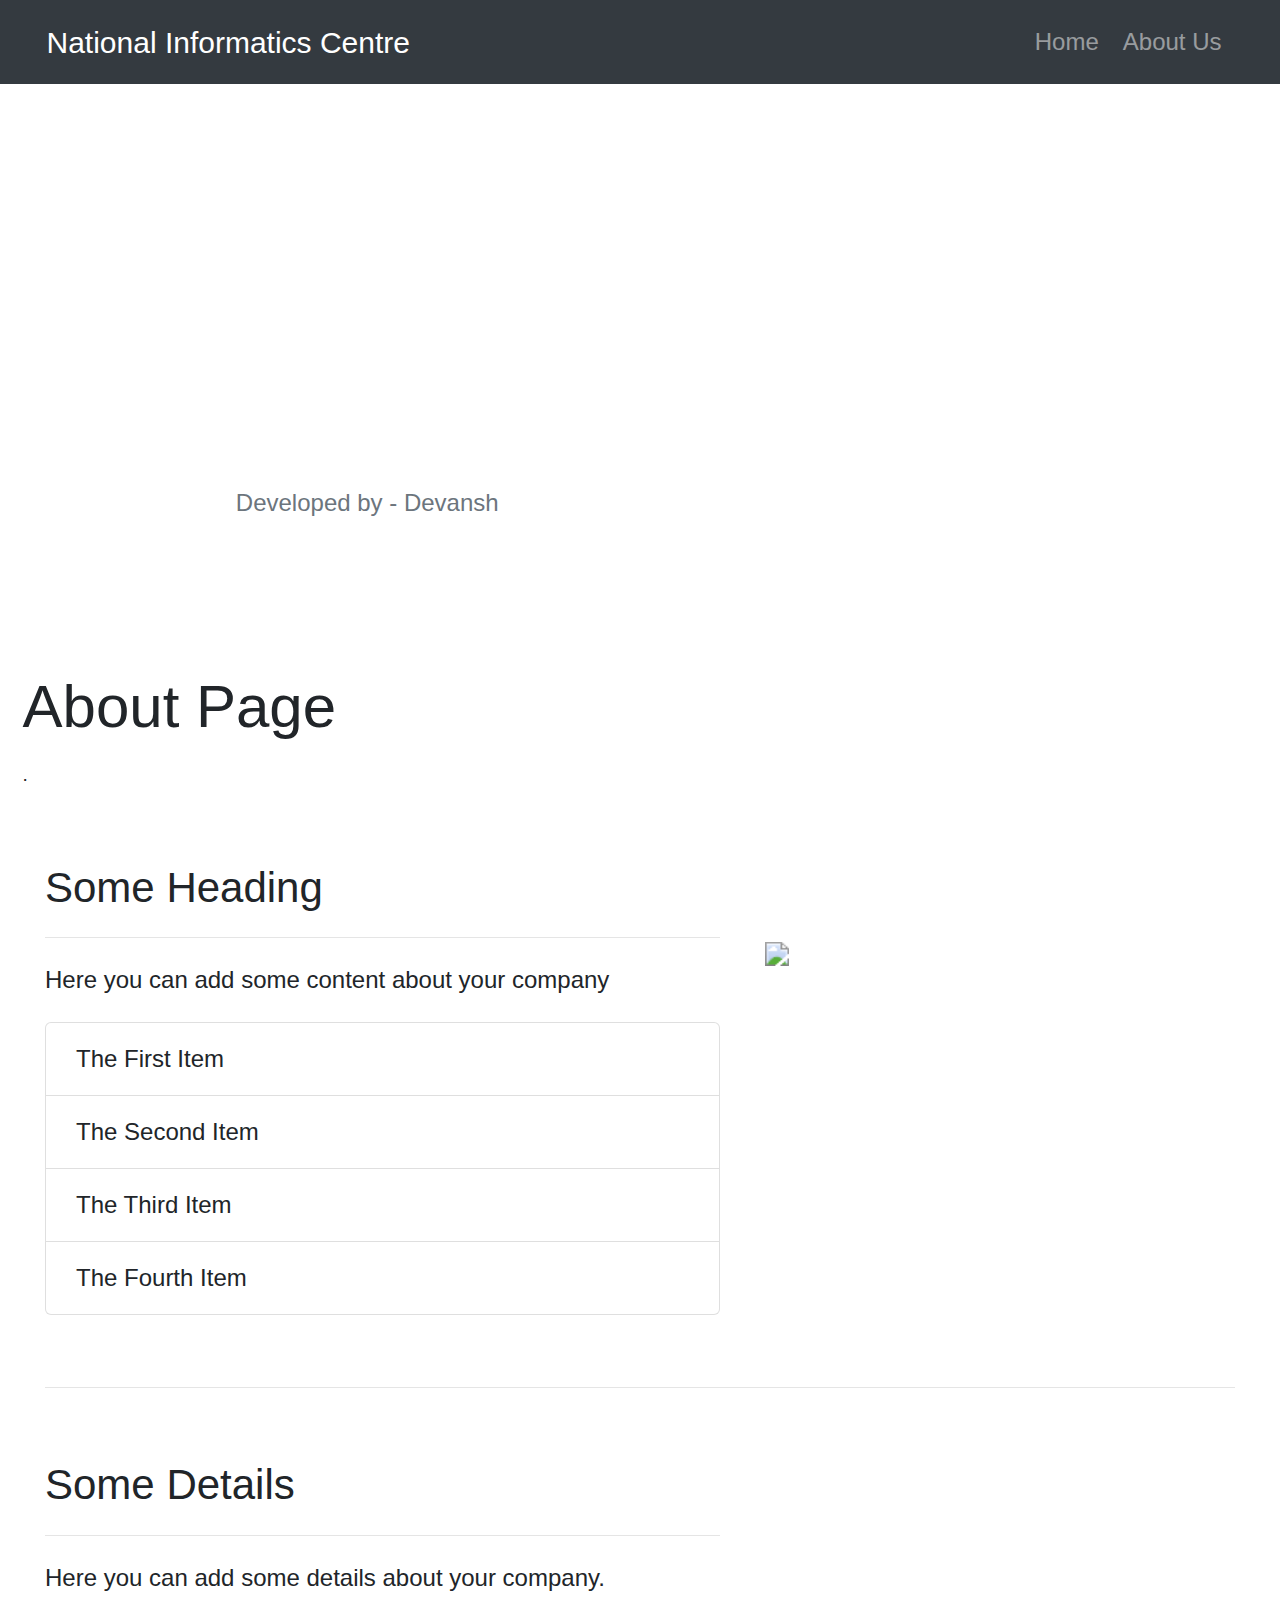
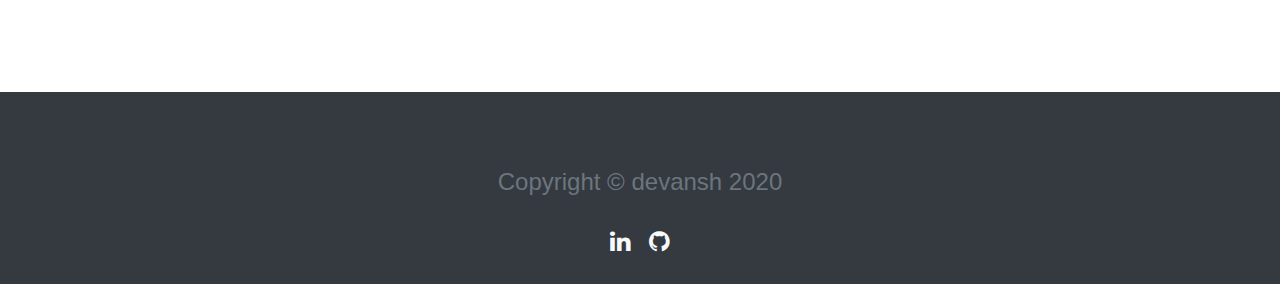
==== patient-api/src/main/webapp/about.html @ d9f9a185 "added additional webpages | added bootstrap files" ====
<!DOCTYPE html>
<html lang="en">
  <head>
    <!-- Required meta tags -->
    <meta charset="utf-8">
    <meta name="viewport" content="width=device-width, initial-scale=1, shrink-to-fit=no">

    <!-- Bootstrap CSS -->
    <link rel="stylesheet" href="https://stackpath.bootstrapcdn.com/bootstrap/4.4.1/css/bootstrap.min.css" 
    integrity="sha384-Vkoo8x4CGsO3+Hhxv8T/Q5PaXtkKtu6ug5TOeNV6gBiFeWPGFN9MuhOf23Q9Ifjh" crossorigin="anonymous">

    <!-- Font Awesome CDN-->
    <link href="https://stackpath.bootstrapcdn.com/font-awesome/4.7.0/css/font-awesome.min.css" 
    rel="stylesheet" integrity="sha384-wvfXpqpZZVQGK6TAh5PVlGOfQNHSoD2xbE+QkPxCAFlNEevoEH3Sl0sibVcOQVnN" 
    crossorigin="anonymous">
    
    <title>NIC-AboutUs</title>

    <!-- custom styling -->
    <link rel="stylesheet" href="css/style.css">
  </head>


  <body>
    <nav class="navbar navbar-expand-lg navbar-dark bg-dark fixed-top">

      <!-- container is a built-in bootstrap class -->
      <div class="container">

        <!-- Default bootstrap class for Main Company Icon/Name -->
        <a href="index.html" class="navbar-brand">National Informatics Centre</a>

        <!-- for the toggle menu button -->
        <button type="button" class="navbar-toggler" data-toggle="collapse" data-target="#navitems">
          <!-- for the toggler icon -->
          <span class="navbar-toggler-icon"></span>
        </button>

        <div class="collapse navbar-collapse" id="navitems">
          <ul class="navbar-nav ml-auto">
            <li class="nav-item"><a href="main.html" class="nav-link">Home</a></li>
            <li class="nav-item"><a href="#" class="nav-link">About Us</a></li>
          </ul>
        </div>
      </div>
    </nav>

    <header class="headermainabout mt-3">
      <div class="container">
        <div class="row">
          <div class="col-md-8 mx-auto ">
            <!-- headingtext is the name of custom class -->
            <div class ="display-4 headingtext"> About Us</div>
            <span class="text-muted">Developed by - Devansh</span>
          </div>
          
        </div>
      </div>
    </header>

    <!-- Main content -->
    <div class="container">
      <h1 class="">About Page</h1>
      <small class=""> . </small>

      <div class="container">
        <div class="row mb-5 mt-5">
          <div class="col-md-7">
            <span class="h3">Some Heading</span><hr>
            <p> Here you can add some content about your company </p>
            <ul class="list-group">
              <li class="list-group-item">The First Item</li>
              <li class="list-group-item">The Second Item</li>
              <li class="list-group-item">The Third Item</li>
              <li class="list-group-item">The Fourth Item</li>
            </ul>
          </div>
          <div class="col-md-5 mt-5">
            <img class="img-fluid" src="img/img1_home.jpg">
          </div>
        </div>
        <hr>
        <div class="row mb-5 mt-5">
           <div class="col-md-7">
            <span class="h3">Some Details</span><hr>
            <p>  Here you can add some details about your company. </p>
          </div>
        </div>
      </div>
    </div>

    <!-- Footer content -->
    <footer>
      <div class="container-fluid bg-dark">
        <div class="row">
          <div class="col-md-8 mx-auto">
            <p class="text-muted text-center mt-5">Copyright &copy; devansh 2020</p>
            <ul class="list-inline text-center">
              <li class="list-inline-item"><a href=""><i class="fa fa-linkedin text-light"></i></a></li>
              <li class="list-inline-item"><a href=""><i class="fa fa-github text-light"></i></a></li>
            </ul>
          </div>
        </div>
      </div>          
    </footer>


    <!-- jQuery first, then Popper.js, then Bootstrap JS -->
    <script src="https://code.jquery.com/jquery-3.4.1.slim.min.js" 
    integrity="sha384-J6qa4849blE2+poT4WnyKhv5vZF5SrPo0iEjwBvKU7imGFAV0wwj1yYfoRSJoZ+n" 
    crossorigin="anonymous"></script>
    <script src="https://cdn.jsdelivr.net/npm/popper.js@1.16.0/dist/umd/popper.min.js" 
    integrity="sha384-Q6E9RHvbIyZFJoft+2mJbHaEWldlvI9IOYy5n3zV9zzTtmI3UksdQRVvoxMfooAo" 
    crossorigin="anonymous"></script>
    <script src="https://stackpath.bootstrapcdn.com/bootstrap/4.4.1/js/bootstrap.min.js" 
    integrity="sha384-wfSDF2E50Y2D1uUdj0O3uMBJnjuUD4Ih7YwaYd1iqfktj0Uod8GCExl3Og8ifwB6" 
    crossorigin="anonymous"></script>
  </body>
</html>
---- patient-api/src/main/webapp/css/style.css ----
body {
  font-family: sans-serif;
  /*default loading page at 150% zoom*/
  zoom: 150%;
}

/*for Introduction page header*/
.headerindex {
  margin-bottom: 100px;
  /*if image doesn't load, do not change the order*/
  background-color: #222;
  background: no-repeat center center;
  background-size: cover;
  background-image: url("../img/background_index.jpg");
  
}

/*for Main page header*/
.headermain {
  margin-bottom: 100px;
  /*if image doesn't load, do not change the order*/
  background-color: #222;
  background: no-repeat center center;
  background-size: cover;
  background-image: url("../img/background_main.jpg");
  
}

/*for About page header*/
.headermainabout {
  margin-bottom: 100px;
  /*if image doesn't load, do not change the order*/
  background-color: #222;
  background: no-repeat center center;
  background-size: cover;
  background-image: url("../img/background_about_header.jpg");
  
}

.headingtext {
  color: #fff;
  font-weight: bold;
  opacity:0.7;
  padding-top: 100px;
  padding-bottom: 140px;
}
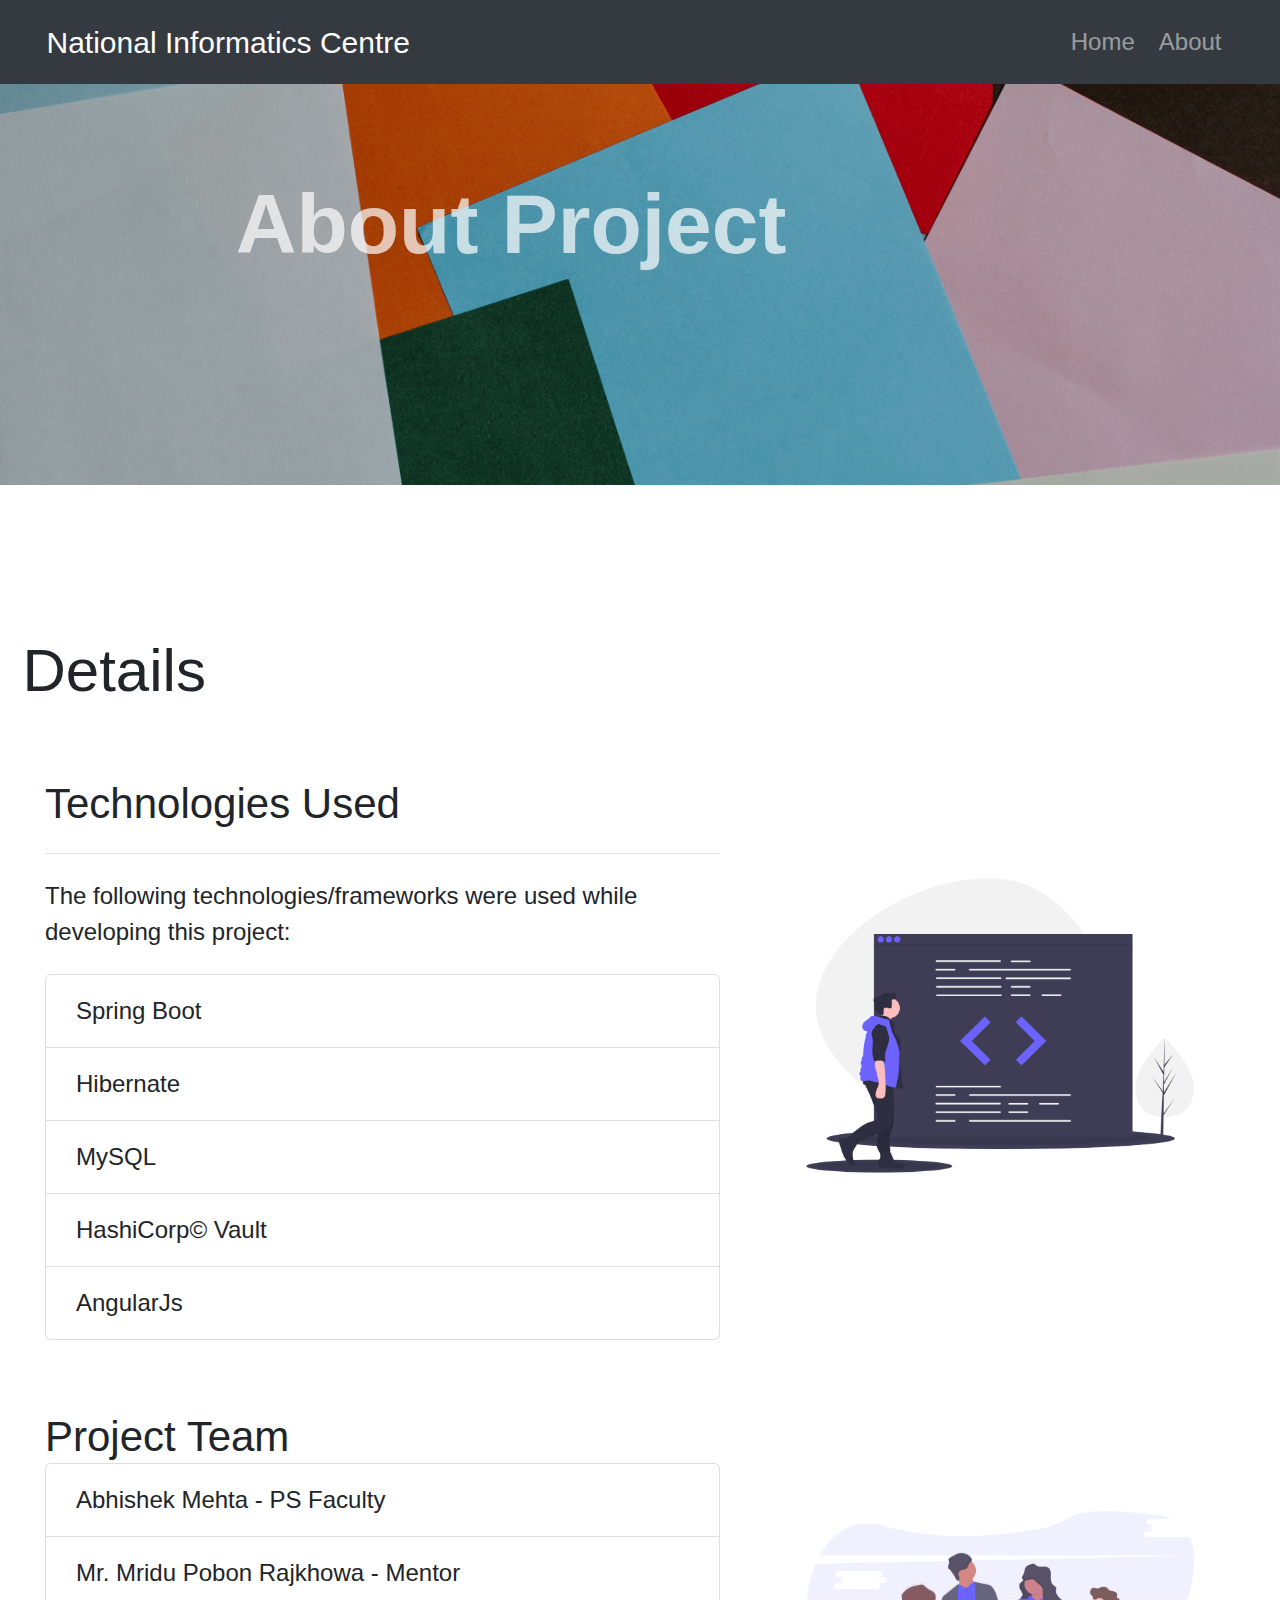
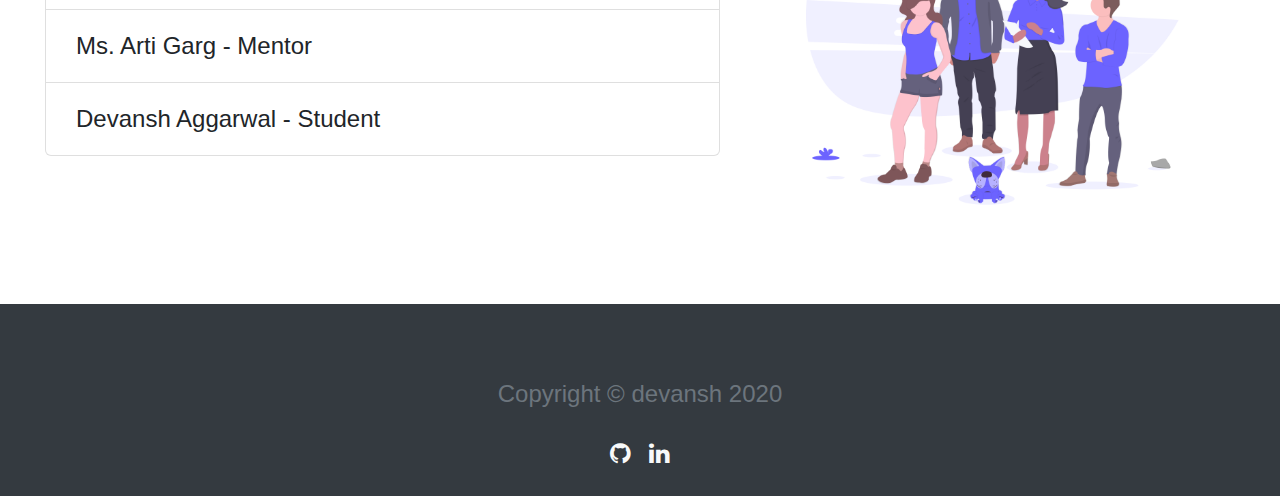
==== commit 1b7f4371: "improved user-interface" ====
--- a/patient-api/src/main/webapp/about.html
+++ b/patient-api/src/main/webapp/about.html
@@ -1,119 +1,135 @@
 <!DOCTYPE html>
 <html lang="en">
-  <head>
-    <!-- Required meta tags -->
-    <meta charset="utf-8">
-    <meta name="viewport" content="width=device-width, initial-scale=1, shrink-to-fit=no">
-
-    <!-- Bootstrap CSS -->
-    <link rel="stylesheet" href="https://stackpath.bootstrapcdn.com/bootstrap/4.4.1/css/bootstrap.min.css" 
-    integrity="sha384-Vkoo8x4CGsO3+Hhxv8T/Q5PaXtkKtu6ug5TOeNV6gBiFeWPGFN9MuhOf23Q9Ifjh" crossorigin="anonymous">
-
-    <!-- Font Awesome CDN-->
-    <link href="https://stackpath.bootstrapcdn.com/font-awesome/4.7.0/css/font-awesome.min.css" 
-    rel="stylesheet" integrity="sha384-wvfXpqpZZVQGK6TAh5PVlGOfQNHSoD2xbE+QkPxCAFlNEevoEH3Sl0sibVcOQVnN" 
-    crossorigin="anonymous">
-    
-    <title>NIC-AboutUs</title>
-
-    <!-- custom styling -->
-    <link rel="stylesheet" href="css/style.css">
-  </head>
+	<head>
+		<!-- Required meta tags -->
+		<meta charset="utf-8">
+		<meta name="viewport" content="width=device-width, initial-scale=1.5, shrink-to-fit=no">
+		
+		<!-- Bootstrap CSS -->
+		<link rel="stylesheet" href="https://stackpath.bootstrapcdn.com/bootstrap/4.4.1/css/bootstrap.min.css" 
+		integrity="sha384-Vkoo8x4CGsO3+Hhxv8T/Q5PaXtkKtu6ug5TOeNV6gBiFeWPGFN9MuhOf23Q9Ifjh" 
+		crossorigin="anonymous">
+		
+		<!-- Font Awesome CDN-->
+		<link href="https://stackpath.bootstrapcdn.com/font-awesome/4.7.0/css/font-awesome.min.css" 
+		rel="stylesheet" integrity="sha384-wvfXpqpZZVQGK6TAh5PVlGOfQNHSoD2xbE+QkPxCAFlNEevoEH3Sl0sibVcOQVnN" 
+		crossorigin="anonymous">
+		
+		<title>NIC-AboutUs</title>
+		
+		<!-- custom styling -->
+		<link rel="stylesheet" href="css/style.css">
+	</head>
 
 
-  <body>
-    <nav class="navbar navbar-expand-lg navbar-dark bg-dark fixed-top">
+	<body>
+		<nav class="navbar navbar-expand-lg navbar-dark bg-dark fixed-top">
+		
+			<!-- container is a built-in bootstrap class -->
+			<div class="container">
+			
+			      <!-- Default bootstrap class for Main Company Icon/Name -->
+				<a href="index.html" class="navbar-brand">National Informatics Centre</a>
+				
+				<!-- for the toggle menu button -->
+				<button type="button" class="navbar-toggler" data-toggle="collapse" data-target="#navitems">
+				  <!-- for the toggler icon -->
+				  <span class="navbar-toggler-icon"></span>
+				</button>
+		
+				<div class="collapse navbar-collapse" id="navitems">
+					<ul class="navbar-nav ml-auto">
+					  <li class="nav-item"><a href="main.html" class="nav-link">Home</a></li>
+					  <li class="nav-item"><a href="#" class="nav-link">About</a></li>
+					</ul>
+				</div>
+			</div>
+    	</nav>
 
-      <!-- container is a built-in bootstrap class -->
-      <div class="container">
+		<header class="headermainabout mt-3">
+			<div class="container">
+				<div class="row">
+					<div class="col-md-8 mx-auto ">
+					  <!-- headingtext is the name of custom class -->
+					  <div class ="display-4 headingtext">About Project</div>
+					</div>
+				</div>
+			</div>
+		</header>
 
-        <!-- Default bootstrap class for Main Company Icon/Name -->
-        <a href="index.html" class="navbar-brand">National Informatics Centre</a>
-
-        <!-- for the toggle menu button -->
-        <button type="button" class="navbar-toggler" data-toggle="collapse" data-target="#navitems">
-          <!-- for the toggler icon -->
-          <span class="navbar-toggler-icon"></span>
-        </button>
-
-        <div class="collapse navbar-collapse" id="navitems">
-          <ul class="navbar-nav ml-auto">
-            <li class="nav-item"><a href="main.html" class="nav-link">Home</a></li>
-            <li class="nav-item"><a href="#" class="nav-link">About Us</a></li>
-          </ul>
-        </div>
-      </div>
-    </nav>
-
-    <header class="headermainabout mt-3">
-      <div class="container">
-        <div class="row">
-          <div class="col-md-8 mx-auto ">
-            <!-- headingtext is the name of custom class -->
-            <div class ="display-4 headingtext"> About Us</div>
-            <span class="text-muted">Developed by - Devansh</span>
-          </div>
-          
-        </div>
-      </div>
-    </header>
-
-    <!-- Main content -->
-    <div class="container">
-      <h1 class="">About Page</h1>
-      <small class=""> . </small>
-
-      <div class="container">
-        <div class="row mb-5 mt-5">
-          <div class="col-md-7">
-            <span class="h3">Some Heading</span><hr>
-            <p> Here you can add some content about your company </p>
-            <ul class="list-group">
-              <li class="list-group-item">The First Item</li>
-              <li class="list-group-item">The Second Item</li>
-              <li class="list-group-item">The Third Item</li>
-              <li class="list-group-item">The Fourth Item</li>
-            </ul>
-          </div>
-          <div class="col-md-5 mt-5">
-            <img class="img-fluid" src="img/img1_home.jpg">
-          </div>
-        </div>
-        <hr>
-        <div class="row mb-5 mt-5">
-           <div class="col-md-7">
-            <span class="h3">Some Details</span><hr>
-            <p>  Here you can add some details about your company. </p>
-          </div>
-        </div>
-      </div>
-    </div>
-
-    <!-- Footer content -->
-    <footer>
-      <div class="container-fluid bg-dark">
-        <div class="row">
-          <div class="col-md-8 mx-auto">
-            <p class="text-muted text-center mt-5">Copyright &copy; devansh 2020</p>
-            <ul class="list-inline text-center">
-              <li class="list-inline-item"><a href=""><i class="fa fa-linkedin text-light"></i></a></li>
-              <li class="list-inline-item"><a href=""><i class="fa fa-github text-light"></i></a></li>
-            </ul>
-          </div>
-        </div>
-      </div>          
-    </footer>
-
-
-    <!-- jQuery first, then Popper.js, then Bootstrap JS -->
-    <script src="https://code.jquery.com/jquery-3.4.1.slim.min.js" 
-    integrity="sha384-J6qa4849blE2+poT4WnyKhv5vZF5SrPo0iEjwBvKU7imGFAV0wwj1yYfoRSJoZ+n" 
-    crossorigin="anonymous"></script>
-    <script src="https://cdn.jsdelivr.net/npm/popper.js@1.16.0/dist/umd/popper.min.js" 
-    integrity="sha384-Q6E9RHvbIyZFJoft+2mJbHaEWldlvI9IOYy5n3zV9zzTtmI3UksdQRVvoxMfooAo" 
-    crossorigin="anonymous"></script>
-    <script src="https://stackpath.bootstrapcdn.com/bootstrap/4.4.1/js/bootstrap.min.js" 
-    integrity="sha384-wfSDF2E50Y2D1uUdj0O3uMBJnjuUD4Ih7YwaYd1iqfktj0Uod8GCExl3Og8ifwB6" 
-    crossorigin="anonymous"></script>
+    	<!-- Main content -->
+		<div class="container">
+			<h1 class="">Details</h1>
+	
+			<div class="container">
+	        <div class="row mb-5 mt-5">
+				<div class="col-md-7">
+					<span class="h3">Technologies Used</span><hr>
+					<p>The following technologies/frameworks were used while developing this project:</p>
+					<ul class="list-group">
+					  <li class="list-group-item">Spring Boot</li>
+					  <li class="list-group-item">Hibernate</li>
+					  <li class="list-group-item">MySQL</li>
+					  <li class="list-group-item">HashiCorp© Vault</li>
+					  <li class="list-group-item">AngularJs</li>
+					</ul>
+				</div>
+				<div class="col-md-5 mt-5">
+					<img class="img-fluid" src="img/about_art1.png">
+				</div>
+			</div>
+			
+	        <div class="row">
+				<div class="col-md-7">
+		            <span class="h3">Project Team</span>
+		            <ul class="list-group">
+						<li class="list-group-item">Abhishek Mehta - PS Faculty</li>
+						<li class="list-group-item">Mr. Mridu Pobon Rajkhowa - Mentor</li>
+						<li class="list-group-item">Ms. Arti Garg - Mentor</li>
+						<li class="list-group-item">Devansh Aggarwal - Student</li>
+		            </ul>
+				</div>
+				
+				<div class="col-md-5 mt-5">
+					<img class="img-fluid" src="img/about_art2.png">
+				</div>
+	        </div>
+	      </div>
+	    </div>
+	
+		<!-- Footer content -->
+		<footer class = "mt-5">
+		  <div class="container-fluid bg-dark">
+		    <div class="row">
+		      <div class="col-md-8 mx-auto">
+		        <p class="text-muted text-center mt-5">Copyright &copy; devansh 2020</p>
+		        <ul class="list-inline text-center">
+		          <li class="list-inline-item">
+		           <a href="https://github.com/devansh-299">
+		           	<i class="fa fa-github text-light"></i>
+		           </a>
+		          </li>
+		          <li class="list-inline-item">
+		          	<a href="https://www.linkedin.com/in/devansh-aggarwal-437967192/">
+		          		<i class="fa fa-linkedin text-light"></i>
+		          	</a>
+		          </li>
+		        </ul>
+		      </div>
+		    </div>
+		  </div>          
+		</footer>
+	
+	    <!-- jQuery first, then Popper.js, then Bootstrap JS -->
+	    <script src="https://code.jquery.com/jquery-3.4.1.slim.min.js" 
+	    integrity="sha384-J6qa4849blE2+poT4WnyKhv5vZF5SrPo0iEjwBvKU7imGFAV0wwj1yYfoRSJoZ+n" 
+	    crossorigin="anonymous"></script>
+	    <script src="https://cdn.jsdelivr.net/npm/popper.js@1.16.0/dist/umd/popper.min.js" 
+	    integrity="sha384-Q6E9RHvbIyZFJoft+2mJbHaEWldlvI9IOYy5n3zV9zzTtmI3UksdQRVvoxMfooAo" 
+	    crossorigin="anonymous"></script>
+	    <script src="https://stackpath.bootstrapcdn.com/bootstrap/4.4.1/js/bootstrap.min.js" 
+	    integrity="sha384-wfSDF2E50Y2D1uUdj0O3uMBJnjuUD4Ih7YwaYd1iqfktj0Uod8GCExl3Og8ifwB6" 
+	    crossorigin="anonymous"></script>
+    
   </body>
 </html>--- a/patient-api/src/main/webapp/css/style.css
+++ b/patient-api/src/main/webapp/css/style.css
@@ -33,7 +33,7 @@
   background-color: #222;
   background: no-repeat center center;
   background-size: cover;
-  background-image: url("../img/background_about_header.jpg");
+  background-image: url("../img/background_about.jpg");
   
 }
 
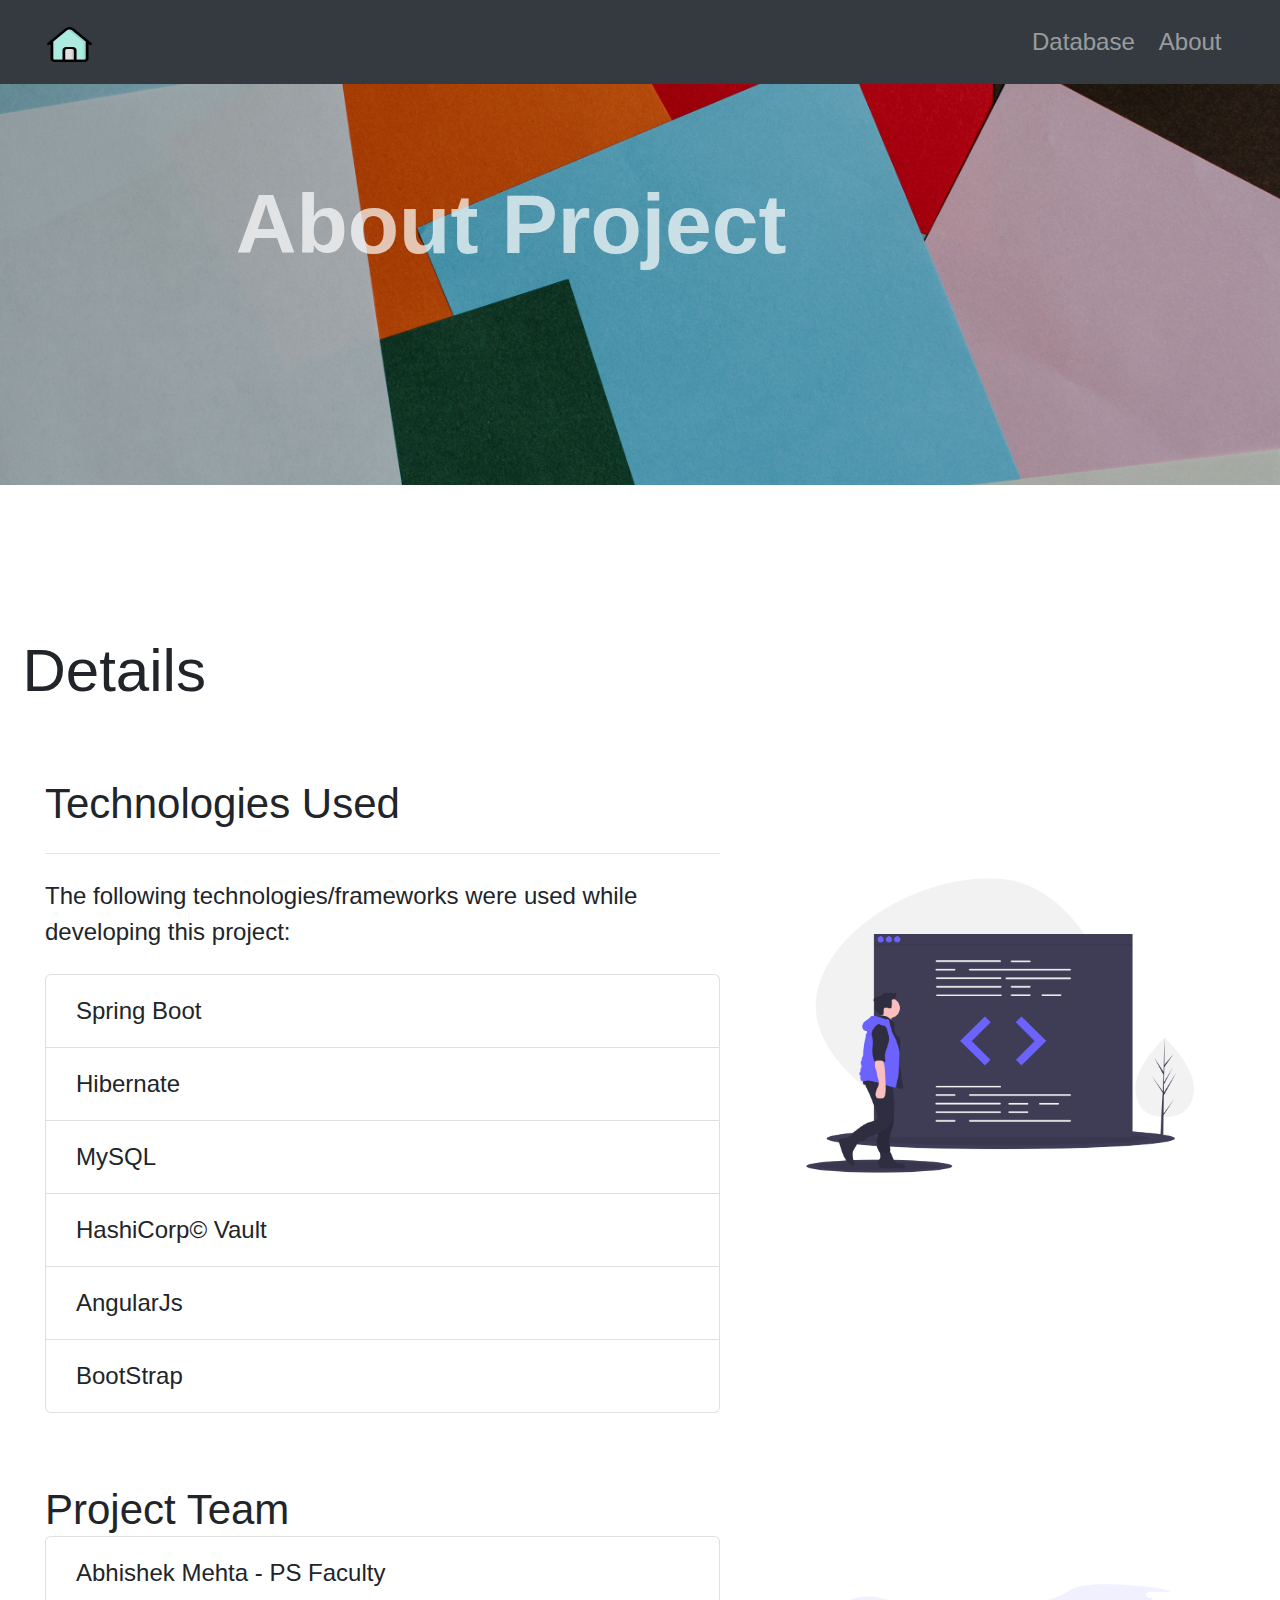
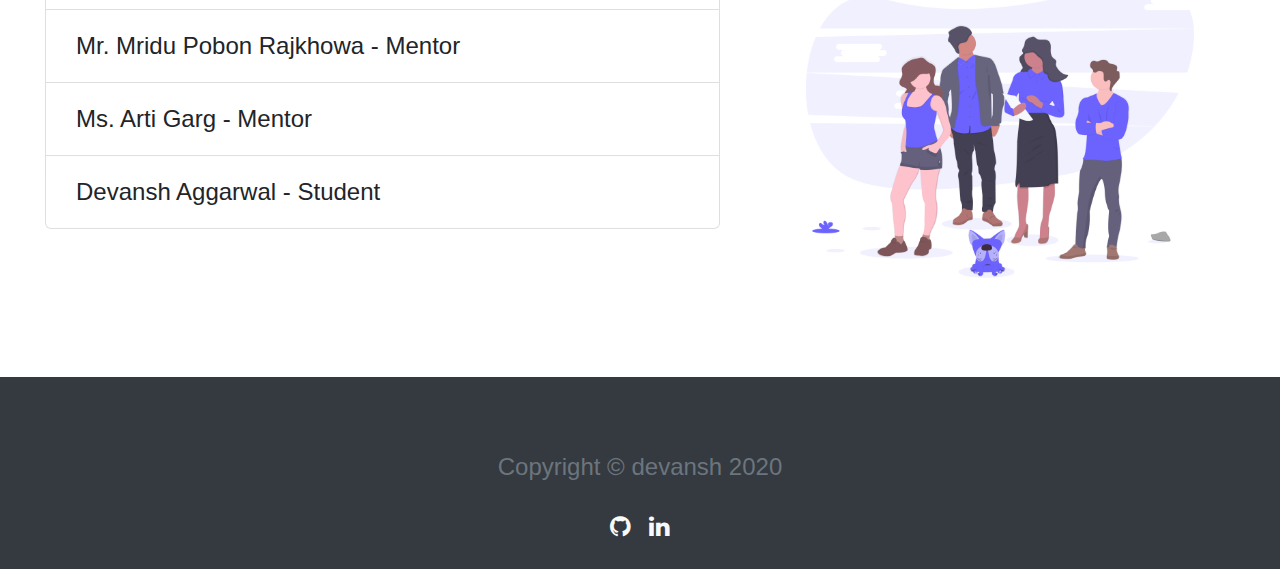
==== commit df5f35a3: "cleaned code | improved web site" ====
--- a/patient-api/src/main/webapp/about.html
+++ b/patient-api/src/main/webapp/about.html
@@ -29,7 +29,9 @@
 			<div class="container">
 			
 			      <!-- Default bootstrap class for Main Company Icon/Name -->
-				<a href="index.html" class="navbar-brand">National Informatics Centre</a>
+				<a href="index.html" class="navbar-brand">
+					<img alt="" src="icon/home.png" width="30" height="25">
+				</a>
 				
 				<!-- for the toggle menu button -->
 				<button type="button" class="navbar-toggler" data-toggle="collapse" data-target="#navitems">
@@ -39,7 +41,7 @@
 		
 				<div class="collapse navbar-collapse" id="navitems">
 					<ul class="navbar-nav ml-auto">
-					  <li class="nav-item"><a href="main.html" class="nav-link">Home</a></li>
+					  <li class="nav-item"><a href="main.html" class="nav-link">Database</a></li>
 					  <li class="nav-item"><a href="#" class="nav-link">About</a></li>
 					</ul>
 				</div>
@@ -72,6 +74,7 @@
 					  <li class="list-group-item">MySQL</li>
 					  <li class="list-group-item">HashiCorp© Vault</li>
 					  <li class="list-group-item">AngularJs</li>
+					  <li class="list-group-item">BootStrap</li>
 					</ul>
 				</div>
 				<div class="col-md-5 mt-5">
--- a/patient-api/src/main/webapp/css/style.css
+++ b/patient-api/src/main/webapp/css/style.css
@@ -43,4 +43,8 @@
   opacity:0.7;
   padding-top: 100px;
   padding-bottom: 140px;
+}
+
+.subTitle {
+	margin-left: 10px;
 }